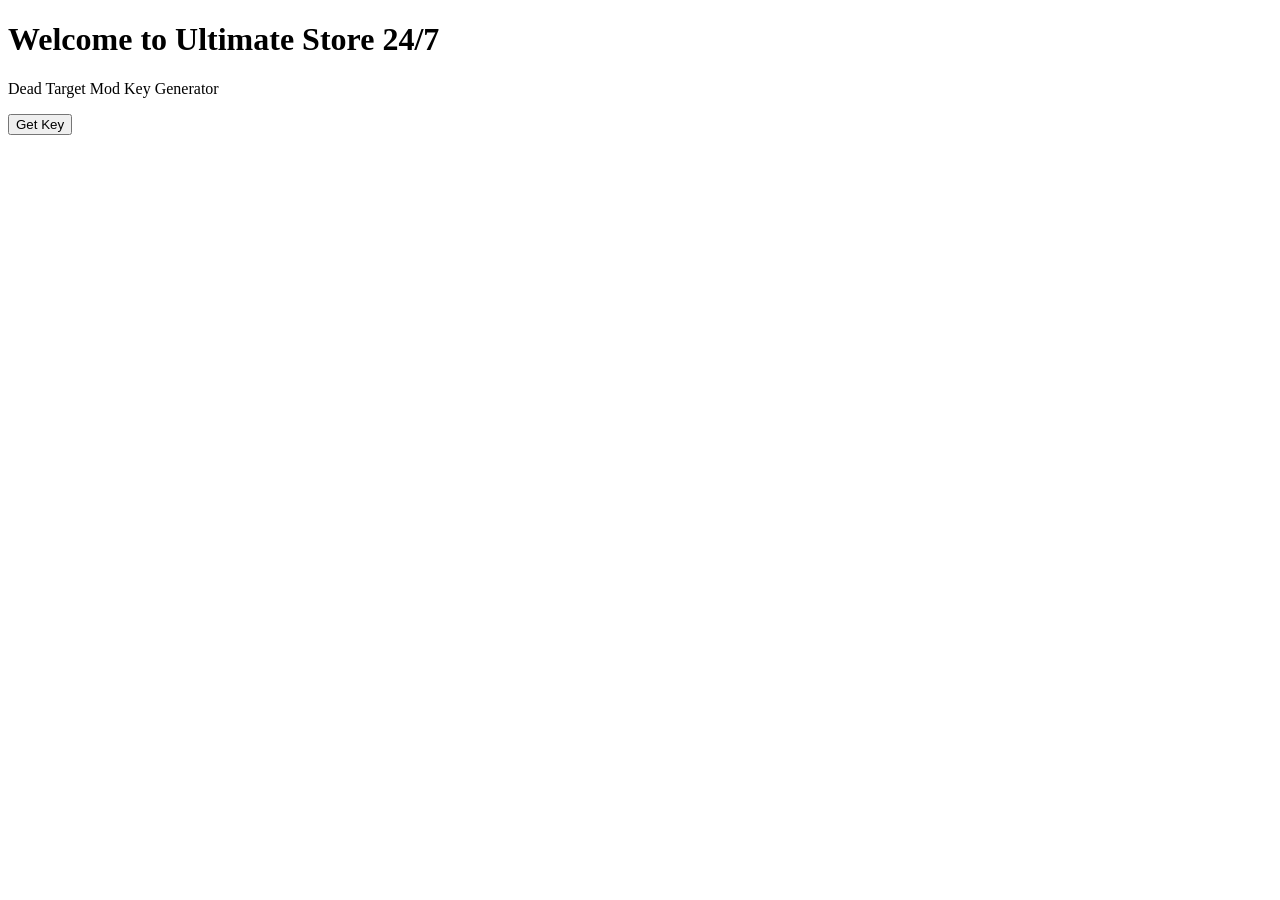
==== index.html @ 824bac6b "First website version" ====
<!DOCTYPE html>
<html>
<head>
<title>Ultimate Store 24/7</title>
</head>
<body>
<h1>Welcome to Ultimate Store 24/7</h1>
<p>Dead Target Mod Key Generator</p>
<button onclick="alert('Coming soon!')">Get Key</button>
</body>
</html>
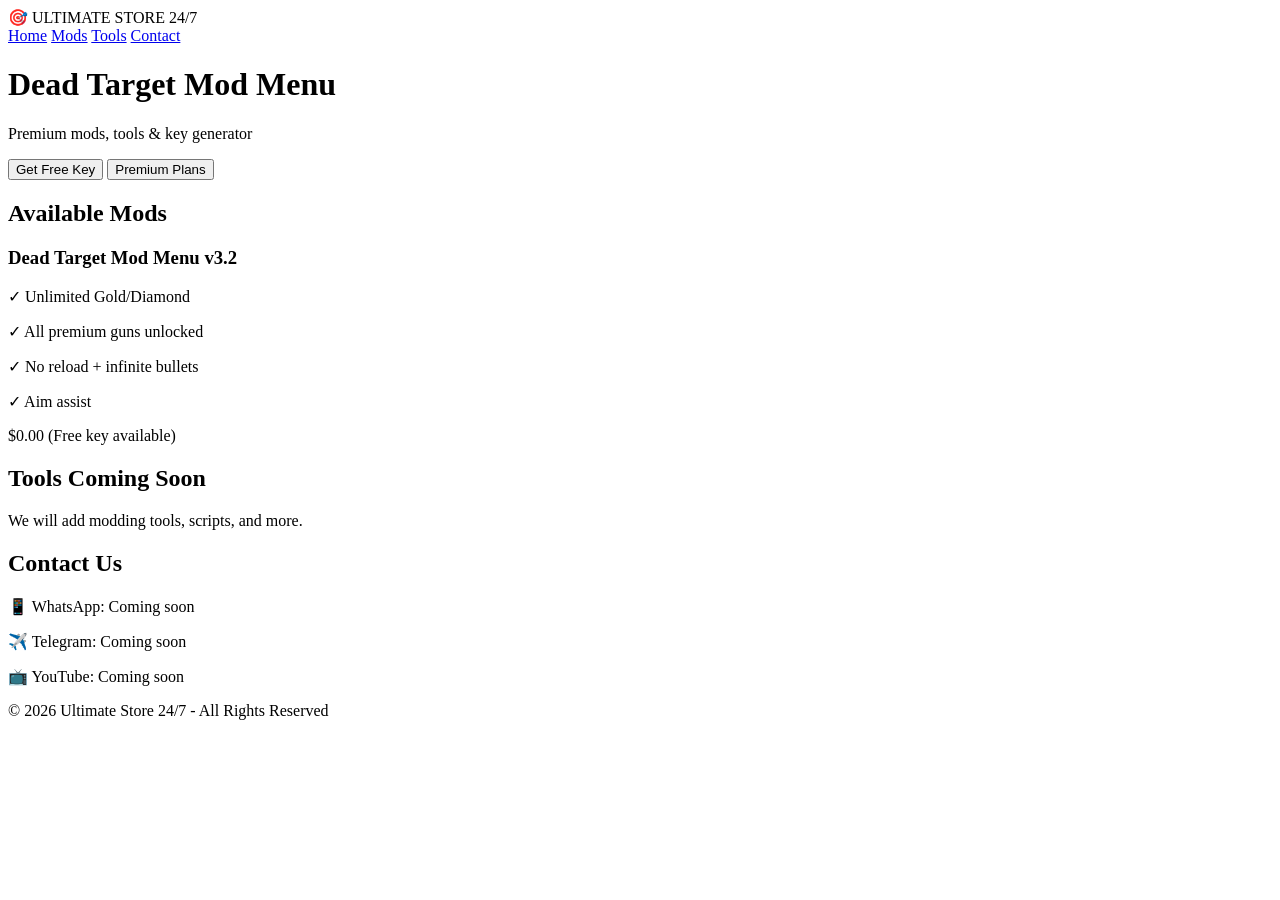
==== commit 109fed10: "Improved site" ====
--- a/index.html
+++ b/index.html
@@ -1,11 +1,49 @@
 <!DOCTYPE html>
-<html>
+<html lang="en">
 <head>
-<title>Ultimate Store 24/7</title>
+<meta charset="UTF-8">
+<meta name="viewport" content="width=device-width, initial-scale=1.0">
+<title>Ultimate Store 24/7 - Dead Target Mod</title>
+<link rel="stylesheet" href="css/style.css">
 </head>
 <body>
-<h1>Welcome to Ultimate Store 24/7</h1>
-<p>Dead Target Mod Key Generator</p>
-<button onclick="alert('Coming soon!')">Get Key</button>
+<div class="navbar">
+<div class="logo">🎯 ULTIMATE STORE 24/7</div>
+<div class="menu">
+<a href="#home">Home</a>
+<a href="#products">Mods</a>
+<a href="#tools">Tools</a>
+<a href="#contact">Contact</a>
+</div>
+</div>
+<div class="hero" id="home">
+<h1>Dead Target Mod Menu</h1>
+<p>Premium mods, tools & key generator</p>
+<button class="btn-primary" onclick="getKey()">Get Free Key</button>
+<button class="btn-secondary" onclick="premium()">Premium Plans</button>
+</div>
+<div class="section" id="products">
+<h2>Available Mods</h2>
+<div class="card">
+<h3>Dead Target Mod Menu v3.2</h3>
+<p>✓ Unlimited Gold/Diamond</p>
+<p>✓ All premium guns unlocked</p>
+<p>✓ No reload + infinite bullets</p>
+<p>✓ Aim assist</p>
+<p class="price">$0.00 (Free key available)</p>
+</div>
+</div>
+<div class="section" id="tools">
+<h2>Tools Coming Soon</h2>
+<p>We will add modding tools, scripts, and more.</p>
+</div>
+<div class="section" id="contact">
+<h2>Contact Us</h2>
+<p>📱 WhatsApp: Coming soon</p>
+<p>✈️ Telegram: Coming soon</p>
+<p>📺 YouTube: Coming soon</p>
+</div>
+<footer>© 2026 Ultimate Store 24/7 - All Rights Reserved</footer>
+<script src="js/main.js"></script>
 </body>
 </html>
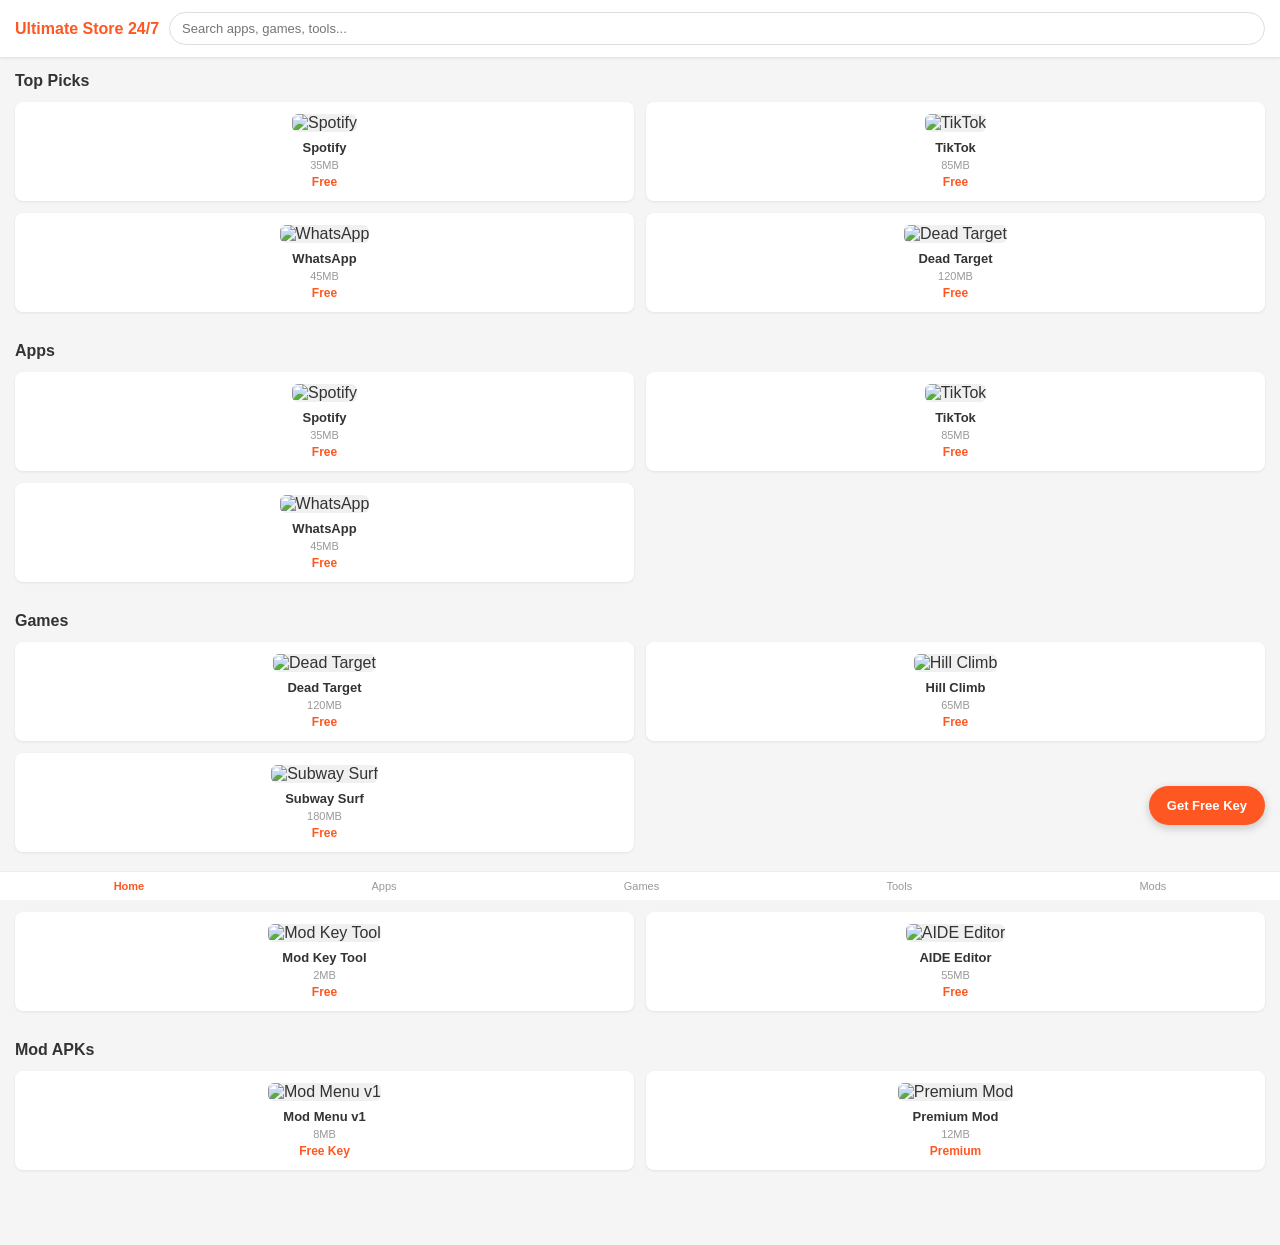
==== commit 0d2e8cc3: "LiteAPK style" ====
--- a/index.html
+++ b/index.html
@@ -3,47 +3,44 @@
 <head>
 <meta charset="UTF-8">
 <meta name="viewport" content="width=device-width, initial-scale=1.0">
-<title>Ultimate Store 24/7 - Dead Target Mod</title>
+<title>Ultimate Store 24/7</title>
 <link rel="stylesheet" href="css/style.css">
 </head>
 <body>
-<div class="navbar">
-<div class="logo">🎯 ULTIMATE STORE 24/7</div>
-<div class="menu">
-<a href="#home">Home</a>
-<a href="#products">Mods</a>
+<header class="topbar">
+<a href="/" class="logo">Ultimate Store 24/7</a>
+<input type="text" id="search" placeholder="Search apps, games, tools...">
+</header>
+<nav class="bottom-nav">
+<a href="#home" class="active">Home</a>
+<a href="#apps">Apps</a>
+<a href="#games">Games</a>
 <a href="#tools">Tools</a>
-<a href="#contact">Contact</a>
-</div>
-</div>
-<div class="hero" id="home">
-<h1>Dead Target Mod Menu</h1>
-<p>Premium mods, tools & key generator</p>
-<button class="btn-primary" onclick="getKey()">Get Free Key</button>
-<button class="btn-secondary" onclick="premium()">Premium Plans</button>
-</div>
-<div class="section" id="products">
-<h2>Available Mods</h2>
-<div class="card">
-<h3>Dead Target Mod Menu v3.2</h3>
-<p>✓ Unlimited Gold/Diamond</p>
-<p>✓ All premium guns unlocked</p>
-<p>✓ No reload + infinite bullets</p>
-<p>✓ Aim assist</p>
-<p class="price">$0.00 (Free key available)</p>
-</div>
-</div>
-<div class="section" id="tools">
-<h2>Tools Coming Soon</h2>
-<p>We will add modding tools, scripts, and more.</p>
-</div>
-<div class="section" id="contact">
-<h2>Contact Us</h2>
-<p>📱 WhatsApp: Coming soon</p>
-<p>✈️ Telegram: Coming soon</p>
-<p>📺 YouTube: Coming soon</p>
-</div>
-<footer>© 2026 Ultimate Store 24/7 - All Rights Reserved</footer>
+<a href="#mods">Mods</a>
+</nav>
+<main>
+<section id="home" class="section">
+<h2 class="title">Top Picks</h2>
+<div class="grid" id="topPicks"></div>
+</section>
+<section id="apps" class="section">
+<h2 class="title">Apps</h2>
+<div class="grid" id="appsList"></div>
+</section>
+<section id="games" class="section">
+<h2 class="title">Games</h2>
+<div class="grid" id="gamesList"></div>
+</section>
+<section id="tools" class="section">
+<h2 class="title">Tools</h2>
+<div class="grid" id="toolsList"></div>
+</section>
+<section id="mods" class="section">
+<h2 class="title">Mod APKs</h2>
+<div class="grid" id="modsList"></div>
+</section>
+</main>
+<button class="get-key-fab" onclick="getKey()">Get Free Key</button>
 <script src="js/main.js"></script>
 </body>
 </html>
--- a/css/style.css
+++ b/css/style.css
@@ -0,0 +1,117 @@
+* { margin: 0; padding: 0; box-sizing: border-box; }
+body {
+  font-family: -apple-system, Arial, sans-serif;
+  background: #f5f5f5;
+  color: #333;
+  padding-bottom: 60px;
+}
+.topbar {
+  background: #fff;
+  padding: 12px 15px;
+  display: flex;
+  align-items: center;
+  gap: 10px;
+  position: sticky;
+  top: 0;
+  z-index: 100;
+  box-shadow: 0 1px 3px rgba(0,0,0,0.1);
+}
+.logo {
+  color: #ff5722;
+  font-weight: bold;
+  font-size: 16px;
+  text-decoration: none;
+  white-space: nowrap;
+}
+#search {
+  flex: 1;
+  padding: 8px 12px;
+  border: 1px solid #ddd;
+  border-radius: 20px;
+  font-size: 13px;
+  outline: none;
+}
+.bottom-nav {
+  background: #fff;
+  position: fixed;
+  bottom: 0;
+  left: 0;
+  right: 0;
+  display: flex;
+  justify-content: space-around;
+  padding: 8px 0;
+  border-top: 1px solid #eee;
+  z-index: 100;
+}
+.bottom-nav a {
+  color: #999;
+  text-decoration: none;
+  font-size: 11px;
+  text-align: center;
+}
+.bottom-nav a.active { color: #ff5722; font-weight: bold; }
+.section { padding: 15px; }
+.title {
+  font-size: 16px;
+  margin-bottom: 12px;
+  color: #333;
+}
+.grid {
+  display: grid;
+  grid-template-columns: repeat(2, 1fr);
+  gap: 12px;
+}
+.card {
+  background: #fff;
+  border-radius: 8px;
+  padding: 12px;
+  text-align: center;
+  box-shadow: 0 1px 3px rgba(0,0,0,0.08);
+  cursor: pointer;
+}
+.card img {
+  width: 100%;
+  height: 100px;
+  object-fit: contain;
+  border-radius: 6px;
+  background: #f0f0f0;
+}
+.card h4 {
+  font-size: 13px;
+  margin: 8px 0 4px;
+  color: #333;
+  overflow: hidden;
+  text-overflow: ellipsis;
+  white-space: nowrap;
+}
+.card p {
+  font-size: 11px;
+  color: #999;
+}
+.card .price {
+  color: #ff5722;
+  font-weight: bold;
+  font-size: 12px;
+  margin-top: 4px;
+}
+.get-key-fab {
+  position: fixed;
+  bottom: 75px;
+  right: 15px;
+  background: #ff5722;
+  color: #fff;
+  border: none;
+  border-radius: 25px;
+  padding: 12px 18px;
+  font-size: 13px;
+  font-weight: bold;
+  box-shadow: 0 3px 10px rgba(0,0,0,0.2);
+  z-index: 99;
+  cursor: pointer;
+}
+.empty {
+  text-align: center;
+  color: #999;
+  padding: 30px;
+  font-size: 13px;
+}
